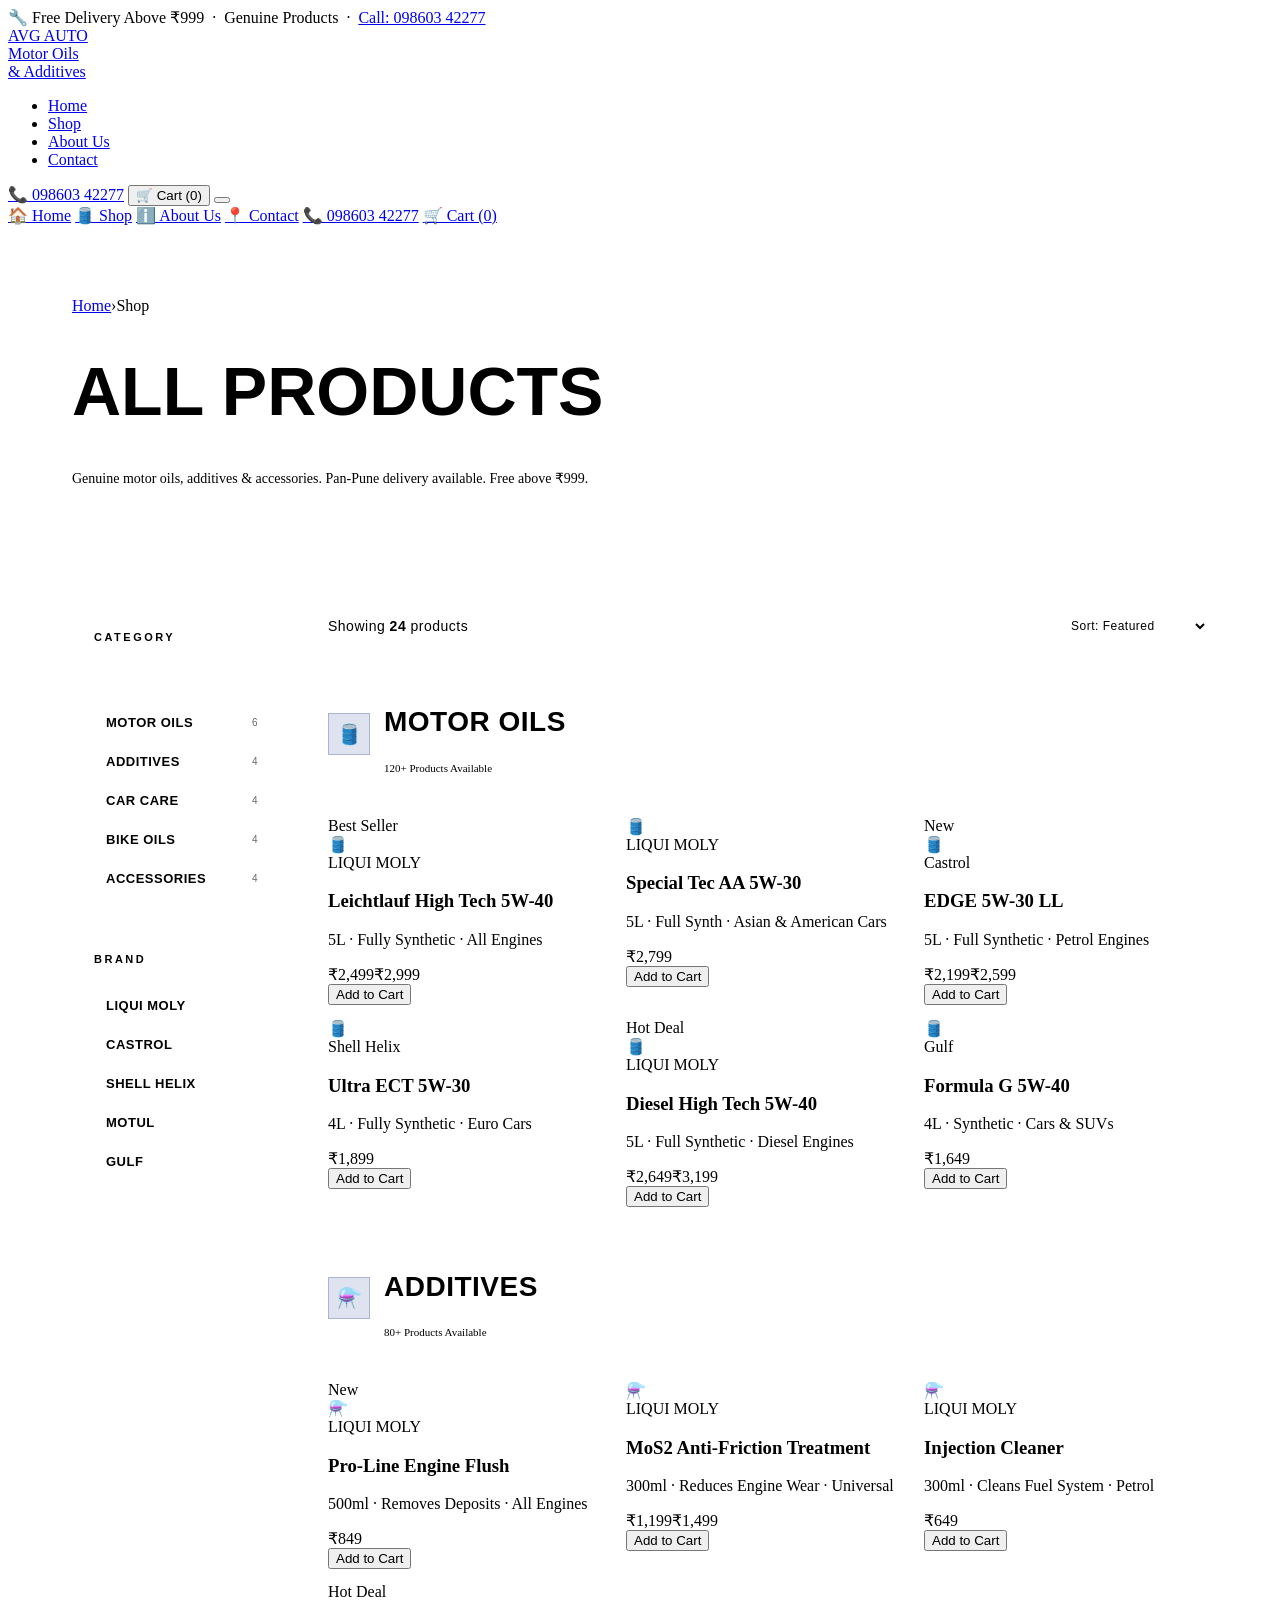
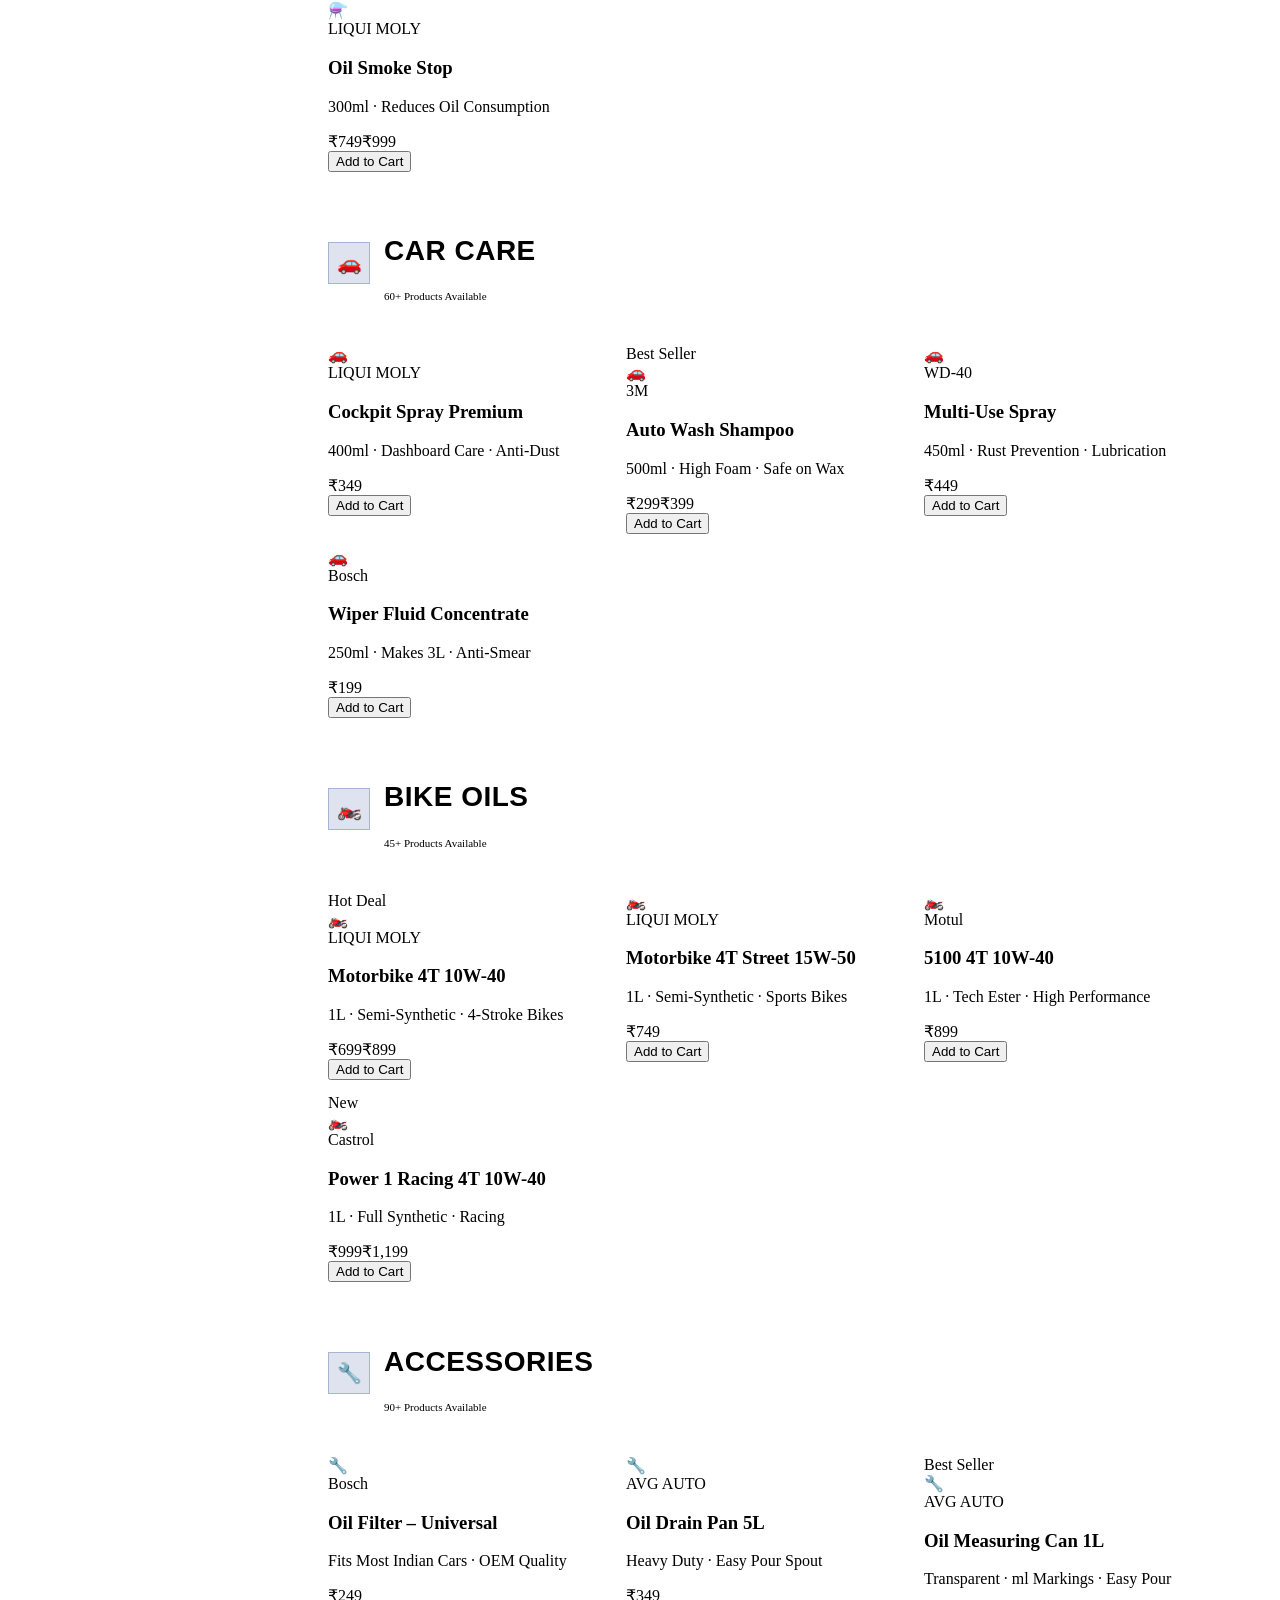
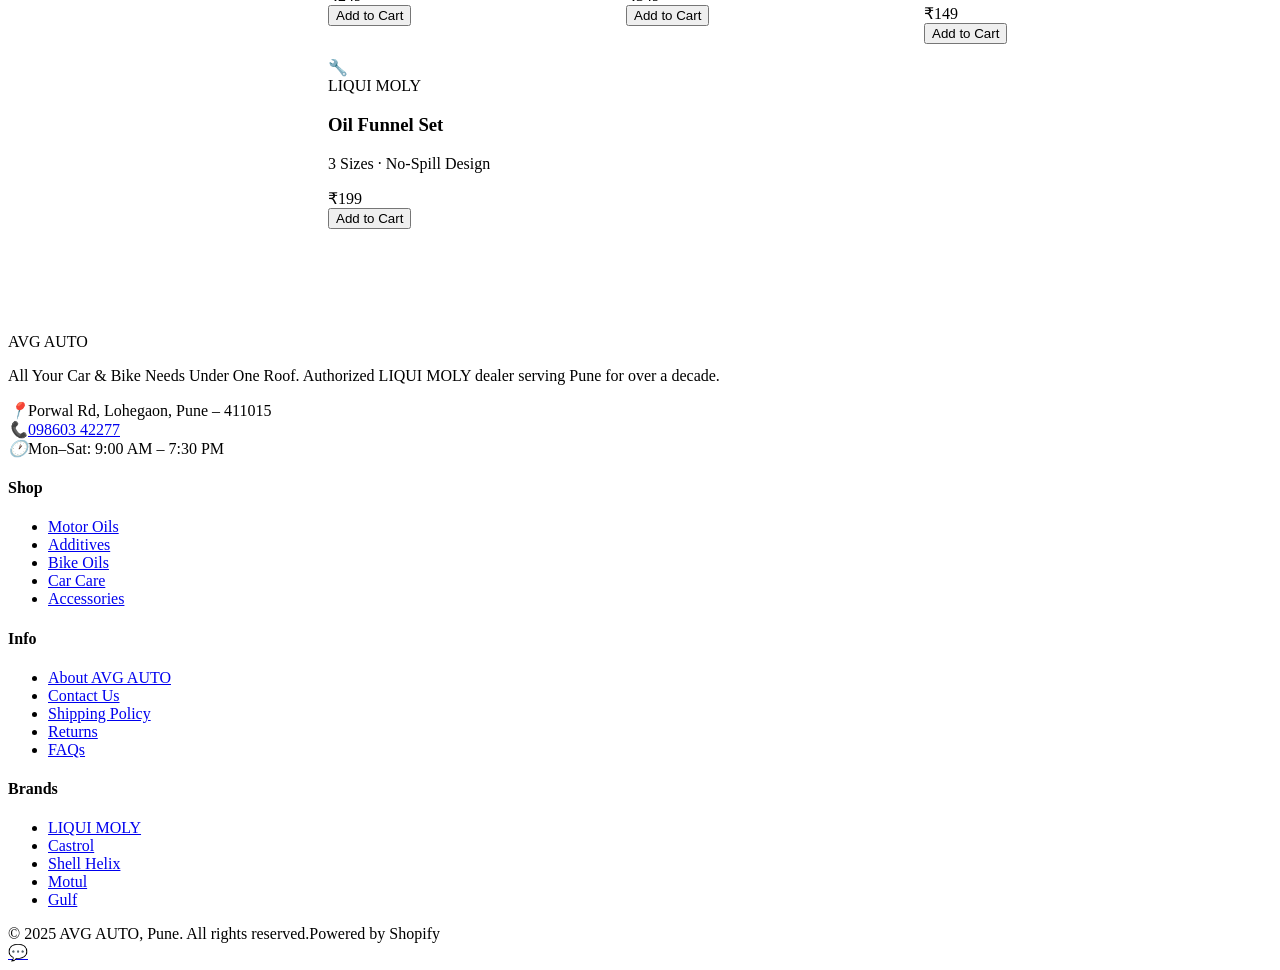
==== shop.html @ a19aa71b "Add files via upload" ====
<!DOCTYPE html>
<html lang="en">
<head>
<meta charset="UTF-8">
<meta name="viewport" content="width=device-width,initial-scale=1">
<title>Shop Motor Oils & Additives Pune – AVG AUTO | LIQUI MOLY Dealer</title>
<meta name="description" content="Buy genuine LIQUI MOLY motor oils, engine additives, car care & bike oils online. AVG AUTO, Porwal Road, Lohegaon, Pune. Free delivery above ₹999. UPI accepted.">
<meta name="keywords" content="buy motor oil pune, LIQUI MOLY 5w40 pune, engine oil online pune, bike oil lohegaon, car additive pune, castrol pune">
<meta name="robots" content="index, follow">
<link rel="canonical" href="https://avgauto.in/shop.html">
<meta property="og:type" content="website">
<meta property="og:title" content="Shop – AVG AUTO | Motor Oils & Additives Pune">
<meta property="og:description" content="Buy genuine LIQUI MOLY motor oils, engine additives & bike oils. Free delivery above ₹999 in Pune.">
<meta property="og:url" content="https://avgauto.in/shop.html">
<script type="application/ld+json">
{
  "@context":"https://schema.org",
  "@type":"CollectionPage",
  "name":"Shop – AVG AUTO Motor Oils & Additives",
  "description":"Buy genuine motor oils, additives and car care products in Pune",
  "url":"https://avgauto.in/shop.html",
  "provider":{"@type":"AutoPartsStore","name":"AVG AUTO","telephone":"+91-9860342277"}
}
</script>
<link rel="stylesheet" href="style.css">
<style>
.page-hero{background:var(--dark);padding:48px 20px 36px;border-bottom:1px solid var(--border);position:relative;overflow:hidden}
@media(min-width:640px){.page-hero{padding:64px 32px 44px}}@media(min-width:960px){.page-hero{padding:72px 64px 52px}}
.page-hero-word{position:absolute;right:-10px;top:50%;transform:translateY(-50%);font-family:'Barlow Condensed',sans-serif;font-weight:900;color:rgba(255,255,255,.024);pointer-events:none;line-height:1;white-space:nowrap;font-size:clamp(70px,14vw,160px)}
.page-hero h1{font-family:'Barlow Condensed',sans-serif;font-size:clamp(38px,7vw,68px);font-weight:900;text-transform:uppercase;line-height:.9;position:relative}
.page-hero h1 span{color:var(--yellow)}
.page-hero-sub{font-size:14px;color:var(--grey);margin-top:10px;position:relative;line-height:1.7}

/* LAYOUT */
.shop-wrap{display:grid;gap:28px;padding:44px 20px 72px}
@media(min-width:640px){.shop-wrap{padding:52px 32px 88px}}
@media(min-width:960px){.shop-wrap{grid-template-columns:220px 1fr;gap:36px;padding:52px 64px 104px;align-items:start}}

/* SIDEBAR */
.sidebar{display:none;position:sticky;top:80px}
.sidebar.open{display:block}
@media(min-width:960px){.sidebar{display:block}}
.filter-box{background:var(--dark2);border:1px solid var(--border);padding:22px}
.filter-box+.filter-box{margin-top:14px}
.filter-h{font-family:'Barlow Condensed',sans-serif;font-size:11px;font-weight:700;letter-spacing:2.5px;text-transform:uppercase;color:var(--grey);margin-bottom:14px;padding-bottom:10px;border-bottom:1px solid var(--border)}
.filter-btn{display:flex;align-items:center;justify-content:space-between;width:100%;text-align:left;background:none;border:1px solid var(--border);color:var(--grey-light);padding:9px 12px;font-family:'Barlow Condensed',sans-serif;font-size:13px;letter-spacing:.5px;text-transform:uppercase;font-weight:600;cursor:pointer;margin-bottom:6px;transition:all .2s}
.filter-btn:last-child{margin-bottom:0}
.filter-btn:hover{background:rgba(26,59,140,.12);border-color:var(--blue);color:var(--white)}
.filter-btn.active{background:var(--blue);border-color:var(--blue);color:#fff}
.filter-count{font-size:10px;opacity:.6;font-weight:400}
.mob-filter-toggle{display:flex;align-items:center;gap:8px;background:var(--dark2);border:1px solid var(--border);color:var(--white);padding:11px 16px;font-family:'Barlow Condensed',sans-serif;font-size:12px;letter-spacing:1.5px;text-transform:uppercase;font-weight:700;cursor:pointer;margin-bottom:20px;width:100%}
@media(min-width:960px){.mob-filter-toggle{display:none}}

/* SHOP TOP BAR */
.shop-topbar{display:flex;align-items:center;justify-content:space-between;flex-wrap:wrap;gap:12px;margin-bottom:24px}
.result-count{font-family:'Barlow Condensed',sans-serif;font-size:14px;color:var(--grey);letter-spacing:.5px}
.result-count strong{color:var(--white)}
.sort-select{background:var(--dark2);border:1px solid var(--border);color:var(--white);padding:9px 14px;font-family:'Barlow Condensed',sans-serif;font-size:12px;outline:none;cursor:pointer;letter-spacing:.5px}
.sort-select:focus{border-color:var(--blue)}
.sort-select option{background:var(--dark2)}

/* CATEGORY HEADING */
.cat-h{display:flex;align-items:center;gap:14px;margin:40px 0 20px;padding-bottom:12px;border-bottom:2px solid var(--border)}
.cat-h:first-child{margin-top:0}
.cat-h-icon{width:40px;height:40px;background:rgba(26,59,140,.14);border:1px solid rgba(26,59,140,.28);display:flex;align-items:center;justify-content:center;font-size:20px;flex-shrink:0}
.cat-h-text h2{font-family:'Barlow Condensed',sans-serif;font-size:clamp(20px,3.5vw,28px);font-weight:900;text-transform:uppercase;letter-spacing:.5px}
.cat-h-text p{font-size:11px;color:var(--grey);margin-top:2px}
.cat-h-line{flex:1;height:1px;background:var(--border)}

.prod-grid{display:grid;grid-template-columns:1fr 1fr;gap:10px}
@media(min-width:640px){.prod-grid{gap:14px}}
@media(min-width:1100px){.prod-grid{grid-template-columns:repeat(3,1fr)}}

/* EMPTY STATE */
.empty-state{text-align:center;padding:60px 20px;display:none}
.empty-state.show{display:block}
.empty-state p{font-family:'Barlow Condensed',sans-serif;font-size:20px;color:var(--grey);margin-bottom:16px}
</style>
</head>
<body>

<div class="announce">🔧 Free Delivery Above ₹999 &nbsp;·&nbsp; Genuine Products &nbsp;·&nbsp; <a href="tel:+919860342277">Call: 098603 42277</a></div>

<header>
  <a href="index.html" class="logo" aria-label="AVG AUTO Home">
    <div class="logo-mark">AVG AUTO</div>
    <div class="logo-sub">Motor Oils<br>&amp; Additives</div>
  </a>
  <ul class="desktop-nav" role="navigation" aria-label="Main navigation">
    <li><a href="index.html">Home</a></li>
    <li><a href="shop.html">Shop</a></li>
    <li><a href="about.html">About Us</a></li>
    <li><a href="contact.html">Contact</a></li>
  </ul>
  <div class="hdr-right">
    <a href="tel:+919860342277" class="hdr-phone">📞 098603 42277</a>
    <button class="btn-shop" id="cart-btn" aria-label="View cart">🛒 Cart (<span class="cart-count">0</span>)</button>
    <button class="hamburger" id="ham" aria-label="Toggle menu" aria-expanded="false">
      <span></span><span></span><span></span>
    </button>
  </div>
</header>

<nav class="mob-nav" id="mob-nav" aria-label="Mobile navigation">
  <a href="index.html">🏠 Home</a>
  <a href="shop.html">🛢️ Shop</a>
  <a href="about.html">ℹ️ About Us</a>
  <a href="contact.html">📍 Contact</a>
  <a href="tel:+919860342277" class="mob-nav-phone">📞 098603 42277</a>
  <a href="shop.html" class="mob-nav-cta">🛒 Cart (<span class="cart-count">0</span>)</a>
</nav>

<main>
<div class="page-hero">
  <nav class="breadcrumb" aria-label="Breadcrumb">
    <a href="index.html">Home</a><span>›</span><span>Shop</span>
  </nav>
  <div class="page-hero-word" aria-hidden="true">SHOP</div>
  <h1>All <span>Products</span></h1>
  <p class="page-hero-sub">Genuine motor oils, additives &amp; accessories. Pan-Pune delivery available. Free above ₹999.</p>
</div>

<div class="shop-wrap">
  <!-- SIDEBAR -->
  <aside aria-label="Product filters">
    <button class="mob-filter-toggle" id="filterToggle" aria-expanded="false" aria-controls="sidebar">
      ⚙️ Filters &amp; Categories
    </button>
    <div class="sidebar" id="sidebar">
      <div class="filter-box">
        <div class="filter-h">Category</div>
        <button class="filter-btn active" data-filter="all" aria-pressed="true">All Products <span class="filter-count">24</span></button>
        <button class="filter-btn" data-filter="motor-oils" aria-pressed="false">Motor Oils <span class="filter-count">6</span></button>
        <button class="filter-btn" data-filter="additives" aria-pressed="false">Additives <span class="filter-count">4</span></button>
        <button class="filter-btn" data-filter="car-care" aria-pressed="false">Car Care <span class="filter-count">4</span></button>
        <button class="filter-btn" data-filter="bike-oils" aria-pressed="false">Bike Oils <span class="filter-count">4</span></button>
        <button class="filter-btn" data-filter="accessories" aria-pressed="false">Accessories <span class="filter-count">4</span></button>
      </div>
      <div class="filter-box">
        <div class="filter-h">Brand</div>
        <button class="filter-btn" data-brand="LIQUI MOLY" aria-pressed="false">LIQUI MOLY</button>
        <button class="filter-btn" data-brand="Castrol" aria-pressed="false">Castrol</button>
        <button class="filter-btn" data-brand="Shell Helix" aria-pressed="false">Shell Helix</button>
        <button class="filter-btn" data-brand="Motul" aria-pressed="false">Motul</button>
        <button class="filter-btn" data-brand="Gulf" aria-pressed="false">Gulf</button>
      </div>
    </div>
  </aside>

  <!-- PRODUCTS -->
  <div>
    <div class="shop-topbar">
      <div class="result-count">Showing <strong id="visibleCount">24</strong> products</div>
      <select class="sort-select" id="sortSelect" aria-label="Sort products">
        <option value="featured">Sort: Featured</option>
        <option value="price-asc">Price: Low to High</option>
        <option value="price-desc">Price: High to Low</option>
      </select>
    </div>

    <!-- MOTOR OILS -->
    <div class="cat-h" id="motor-oils"><div class="cat-h-icon">🛢️</div><div class="cat-h-text"><h2>Motor Oils</h2><p>120+ Products Available</p></div><div class="cat-h-line"></div></div>
    <div class="prod-grid" id="grid-motor-oils">
      <article class="p-card fade-up" data-cat="motor-oils" data-brand="LIQUI MOLY" data-price="2499" itemscope itemtype="https://schema.org/Product">
        <div class="p-badge pb-blue">Best Seller</div><div class="p-img" aria-hidden="true">🛢️</div>
        <div class="p-body"><div class="p-brand" itemprop="brand">LIQUI MOLY</div><h3 class="p-name" itemprop="name">Leichtlauf High Tech 5W-40</h3><p class="p-spec" itemprop="description">5L · Fully Synthetic · All Engines</p>
        <div class="p-foot"><div><span class="p-price">₹2,499</span><span class="p-old">₹2,999</span></div><button class="btn-add" aria-label="Add to cart">Add to Cart</button></div></div>
      </article>
      <article class="p-card fade-up" data-cat="motor-oils" data-brand="LIQUI MOLY" data-price="2799" itemscope itemtype="https://schema.org/Product">
        <div class="p-img" aria-hidden="true">🛢️</div>
        <div class="p-body"><div class="p-brand" itemprop="brand">LIQUI MOLY</div><h3 class="p-name" itemprop="name">Special Tec AA 5W-30</h3><p class="p-spec" itemprop="description">5L · Full Synth · Asian &amp; American Cars</p>
        <div class="p-foot"><div><span class="p-price">₹2,799</span></div><button class="btn-add">Add to Cart</button></div></div>
      </article>
      <article class="p-card fade-up" data-cat="motor-oils" data-brand="Castrol" data-price="2199" itemscope itemtype="https://schema.org/Product">
        <div class="p-badge pb-green">New</div><div class="p-img" aria-hidden="true">🛢️</div>
        <div class="p-body"><div class="p-brand" itemprop="brand">Castrol</div><h3 class="p-name" itemprop="name">EDGE 5W-30 LL</h3><p class="p-spec" itemprop="description">5L · Full Synthetic · Petrol Engines</p>
        <div class="p-foot"><div><span class="p-price">₹2,199</span><span class="p-old">₹2,599</span></div><button class="btn-add">Add to Cart</button></div></div>
      </article>
      <article class="p-card fade-up" data-cat="motor-oils" data-brand="Shell Helix" data-price="1899" itemscope itemtype="https://schema.org/Product">
        <div class="p-img" aria-hidden="true">🛢️</div>
        <div class="p-body"><div class="p-brand" itemprop="brand">Shell Helix</div><h3 class="p-name" itemprop="name">Ultra ECT 5W-30</h3><p class="p-spec" itemprop="description">4L · Fully Synthetic · Euro Cars</p>
        <div class="p-foot"><div><span class="p-price">₹1,899</span></div><button class="btn-add">Add to Cart</button></div></div>
      </article>
      <article class="p-card fade-up" data-cat="motor-oils" data-brand="LIQUI MOLY" data-price="2649" itemscope itemtype="https://schema.org/Product">
        <div class="p-badge pb-red">Hot Deal</div><div class="p-img" aria-hidden="true">🛢️</div>
        <div class="p-body"><div class="p-brand" itemprop="brand">LIQUI MOLY</div><h3 class="p-name" itemprop="name">Diesel High Tech 5W-40</h3><p class="p-spec" itemprop="description">5L · Full Synthetic · Diesel Engines</p>
        <div class="p-foot"><div><span class="p-price">₹2,649</span><span class="p-old">₹3,199</span></div><button class="btn-add">Add to Cart</button></div></div>
      </article>
      <article class="p-card fade-up" data-cat="motor-oils" data-brand="Gulf" data-price="1649" itemscope itemtype="https://schema.org/Product">
        <div class="p-img" aria-hidden="true">🛢️</div>
        <div class="p-body"><div class="p-brand" itemprop="brand">Gulf</div><h3 class="p-name" itemprop="name">Formula G 5W-40</h3><p class="p-spec" itemprop="description">4L · Synthetic · Cars &amp; SUVs</p>
        <div class="p-foot"><div><span class="p-price">₹1,649</span></div><button class="btn-add">Add to Cart</button></div></div>
      </article>
    </div>

    <!-- ADDITIVES -->
    <div class="cat-h" id="additives"><div class="cat-h-icon">⚗️</div><div class="cat-h-text"><h2>Additives</h2><p>80+ Products Available</p></div><div class="cat-h-line"></div></div>
    <div class="prod-grid" id="grid-additives">
      <article class="p-card fade-up" data-cat="additives" data-brand="LIQUI MOLY" data-price="849" itemscope itemtype="https://schema.org/Product">
        <div class="p-badge pb-green">New</div><div class="p-img" aria-hidden="true">⚗️</div>
        <div class="p-body"><div class="p-brand" itemprop="brand">LIQUI MOLY</div><h3 class="p-name" itemprop="name">Pro-Line Engine Flush</h3><p class="p-spec" itemprop="description">500ml · Removes Deposits · All Engines</p>
        <div class="p-foot"><div><span class="p-price">₹849</span></div><button class="btn-add">Add to Cart</button></div></div>
      </article>
      <article class="p-card fade-up" data-cat="additives" data-brand="LIQUI MOLY" data-price="1199">
        <div class="p-img" aria-hidden="true">⚗️</div>
        <div class="p-body"><div class="p-brand">LIQUI MOLY</div><h3 class="p-name">MoS2 Anti-Friction Treatment</h3><p class="p-spec">300ml · Reduces Engine Wear · Universal</p>
        <div class="p-foot"><div><span class="p-price">₹1,199</span><span class="p-old">₹1,499</span></div><button class="btn-add">Add to Cart</button></div></div>
      </article>
      <article class="p-card fade-up" data-cat="additives" data-brand="LIQUI MOLY" data-price="649">
        <div class="p-img" aria-hidden="true">⚗️</div>
        <div class="p-body"><div class="p-brand">LIQUI MOLY</div><h3 class="p-name">Injection Cleaner</h3><p class="p-spec">300ml · Cleans Fuel System · Petrol</p>
        <div class="p-foot"><div><span class="p-price">₹649</span></div><button class="btn-add">Add to Cart</button></div></div>
      </article>
      <article class="p-card fade-up" data-cat="additives" data-brand="LIQUI MOLY" data-price="749">
        <div class="p-badge pb-red">Hot Deal</div><div class="p-img" aria-hidden="true">⚗️</div>
        <div class="p-body"><div class="p-brand">LIQUI MOLY</div><h3 class="p-name">Oil Smoke Stop</h3><p class="p-spec">300ml · Reduces Oil Consumption</p>
        <div class="p-foot"><div><span class="p-price">₹749</span><span class="p-old">₹999</span></div><button class="btn-add">Add to Cart</button></div></div>
      </article>
    </div>

    <!-- CAR CARE -->
    <div class="cat-h" id="car-care"><div class="cat-h-icon">🚗</div><div class="cat-h-text"><h2>Car Care</h2><p>60+ Products Available</p></div><div class="cat-h-line"></div></div>
    <div class="prod-grid" id="grid-car-care">
      <article class="p-card fade-up" data-cat="car-care" data-brand="LIQUI MOLY" data-price="349">
        <div class="p-img" aria-hidden="true">🚗</div>
        <div class="p-body"><div class="p-brand">LIQUI MOLY</div><h3 class="p-name">Cockpit Spray Premium</h3><p class="p-spec">400ml · Dashboard Care · Anti-Dust</p>
        <div class="p-foot"><div><span class="p-price">₹349</span></div><button class="btn-add">Add to Cart</button></div></div>
      </article>
      <article class="p-card fade-up" data-cat="car-care" data-brand="3M" data-price="299">
        <div class="p-badge pb-blue">Best Seller</div><div class="p-img" aria-hidden="true">🚗</div>
        <div class="p-body"><div class="p-brand">3M</div><h3 class="p-name">Auto Wash Shampoo</h3><p class="p-spec">500ml · High Foam · Safe on Wax</p>
        <div class="p-foot"><div><span class="p-price">₹299</span><span class="p-old">₹399</span></div><button class="btn-add">Add to Cart</button></div></div>
      </article>
      <article class="p-card fade-up" data-cat="car-care" data-brand="WD-40" data-price="449">
        <div class="p-img" aria-hidden="true">🚗</div>
        <div class="p-body"><div class="p-brand">WD-40</div><h3 class="p-name">Multi-Use Spray</h3><p class="p-spec">450ml · Rust Prevention · Lubrication</p>
        <div class="p-foot"><div><span class="p-price">₹449</span></div><button class="btn-add">Add to Cart</button></div></div>
      </article>
      <article class="p-card fade-up" data-cat="car-care" data-brand="Bosch" data-price="199">
        <div class="p-img" aria-hidden="true">🚗</div>
        <div class="p-body"><div class="p-brand">Bosch</div><h3 class="p-name">Wiper Fluid Concentrate</h3><p class="p-spec">250ml · Makes 3L · Anti-Smear</p>
        <div class="p-foot"><div><span class="p-price">₹199</span></div><button class="btn-add">Add to Cart</button></div></div>
      </article>
    </div>

    <!-- BIKE OILS -->
    <div class="cat-h" id="bike-oils"><div class="cat-h-icon">🏍️</div><div class="cat-h-text"><h2>Bike Oils</h2><p>45+ Products Available</p></div><div class="cat-h-line"></div></div>
    <div class="prod-grid" id="grid-bike-oils">
      <article class="p-card fade-up" data-cat="bike-oils" data-brand="LIQUI MOLY" data-price="699">
        <div class="p-badge pb-red">Hot Deal</div><div class="p-img" aria-hidden="true">🏍️</div>
        <div class="p-body"><div class="p-brand">LIQUI MOLY</div><h3 class="p-name">Motorbike 4T 10W-40</h3><p class="p-spec">1L · Semi-Synthetic · 4-Stroke Bikes</p>
        <div class="p-foot"><div><span class="p-price">₹699</span><span class="p-old">₹899</span></div><button class="btn-add">Add to Cart</button></div></div>
      </article>
      <article class="p-card fade-up" data-cat="bike-oils" data-brand="LIQUI MOLY" data-price="749">
        <div class="p-img" aria-hidden="true">🏍️</div>
        <div class="p-body"><div class="p-brand">LIQUI MOLY</div><h3 class="p-name">Motorbike 4T Street 15W-50</h3><p class="p-spec">1L · Semi-Synthetic · Sports Bikes</p>
        <div class="p-foot"><div><span class="p-price">₹749</span></div><button class="btn-add">Add to Cart</button></div></div>
      </article>
      <article class="p-card fade-up" data-cat="bike-oils" data-brand="Motul" data-price="899">
        <div class="p-img" aria-hidden="true">🏍️</div>
        <div class="p-body"><div class="p-brand">Motul</div><h3 class="p-name">5100 4T 10W-40</h3><p class="p-spec">1L · Tech Ester · High Performance</p>
        <div class="p-foot"><div><span class="p-price">₹899</span></div><button class="btn-add">Add to Cart</button></div></div>
      </article>
      <article class="p-card fade-up" data-cat="bike-oils" data-brand="Castrol" data-price="999">
        <div class="p-badge pb-green">New</div><div class="p-img" aria-hidden="true">🏍️</div>
        <div class="p-body"><div class="p-brand">Castrol</div><h3 class="p-name">Power 1 Racing 4T 10W-40</h3><p class="p-spec">1L · Full Synthetic · Racing</p>
        <div class="p-foot"><div><span class="p-price">₹999</span><span class="p-old">₹1,199</span></div><button class="btn-add">Add to Cart</button></div></div>
      </article>
    </div>

    <!-- ACCESSORIES -->
    <div class="cat-h" id="accessories"><div class="cat-h-icon">🔧</div><div class="cat-h-text"><h2>Accessories</h2><p>90+ Products Available</p></div><div class="cat-h-line"></div></div>
    <div class="prod-grid" id="grid-accessories">
      <article class="p-card fade-up" data-cat="accessories" data-brand="Bosch" data-price="249">
        <div class="p-img" aria-hidden="true">🔧</div>
        <div class="p-body"><div class="p-brand">Bosch</div><h3 class="p-name">Oil Filter – Universal</h3><p class="p-spec">Fits Most Indian Cars · OEM Quality</p>
        <div class="p-foot"><div><span class="p-price">₹249</span></div><button class="btn-add">Add to Cart</button></div></div>
      </article>
      <article class="p-card fade-up" data-cat="accessories" data-brand="AVG AUTO" data-price="349">
        <div class="p-img" aria-hidden="true">🔧</div>
        <div class="p-body"><div class="p-brand">AVG AUTO</div><h3 class="p-name">Oil Drain Pan 5L</h3><p class="p-spec">Heavy Duty · Easy Pour Spout</p>
        <div class="p-foot"><div><span class="p-price">₹349</span></div><button class="btn-add">Add to Cart</button></div></div>
      </article>
      <article class="p-card fade-up" data-cat="accessories" data-brand="AVG AUTO" data-price="149">
        <div class="p-badge pb-blue">Best Seller</div><div class="p-img" aria-hidden="true">🔧</div>
        <div class="p-body"><div class="p-brand">AVG AUTO</div><h3 class="p-name">Oil Measuring Can 1L</h3><p class="p-spec">Transparent · ml Markings · Easy Pour</p>
        <div class="p-foot"><div><span class="p-price">₹149</span></div><button class="btn-add">Add to Cart</button></div></div>
      </article>
      <article class="p-card fade-up" data-cat="accessories" data-brand="LIQUI MOLY" data-price="199">
        <div class="p-img" aria-hidden="true">🔧</div>
        <div class="p-body"><div class="p-brand">LIQUI MOLY</div><h3 class="p-name">Oil Funnel Set</h3><p class="p-spec">3 Sizes · No-Spill Design</p>
        <div class="p-foot"><div><span class="p-price">₹199</span></div><button class="btn-add">Add to Cart</button></div></div>
      </article>
    </div>

    <div class="empty-state" id="emptyState">
      <p>No products found for this filter.</p>
      <button class="btn-pri" onclick="resetFilters()">Clear Filters</button>
    </div>
  </div>
</div>
</main>

<footer>
  <div class="footer-grid">
    <div><div class="footer-logo">AVG AUTO</div><p class="footer-desc">All Your Car &amp; Bike Needs Under One Roof. Authorized LIQUI MOLY dealer serving Pune for over a decade.</p><div class="footer-info"><div class="footer-info-row"><i>📍</i><span>Porwal Rd, Lohegaon, Pune – 411015</span></div><div class="footer-info-row"><i>📞</i><a href="tel:+919860342277">098603 42277</a></div><div class="footer-info-row"><i>🕐</i><span>Mon–Sat: 9:00 AM – 7:30 PM</span></div></div></div>
    <div class="footer-col"><h4>Shop</h4><ul class="footer-links"><li><a href="#motor-oils">Motor Oils</a></li><li><a href="#additives">Additives</a></li><li><a href="#bike-oils">Bike Oils</a></li><li><a href="#car-care">Car Care</a></li><li><a href="#accessories">Accessories</a></li></ul></div>
    <div class="footer-col"><h4>Info</h4><ul class="footer-links"><li><a href="about.html">About AVG AUTO</a></li><li><a href="contact.html">Contact Us</a></li><li><a href="contact.html">Shipping Policy</a></li><li><a href="contact.html">Returns</a></li><li><a href="contact.html">FAQs</a></li></ul></div>
    <div class="footer-col"><h4>Brands</h4><ul class="footer-links"><li><a href="#">LIQUI MOLY</a></li><li><a href="#">Castrol</a></li><li><a href="#">Shell Helix</a></li><li><a href="#">Motul</a></li><li><a href="#">Gulf</a></li></ul></div>
  </div>
  <div class="footer-bottom"><span>© 2025 AVG AUTO, Pune. All rights reserved.</span><span>Powered by Shopify</span></div>
</footer>

<a class="wa-fab" href="https://wa.me/919860342277?text=Hi%20AVG%20AUTO!%20I%20need%20help%20choosing%20the%20right%20oil." target="_blank" rel="noopener" aria-label="WhatsApp AVG AUTO">💬</a>

<script src="main.js"></script>
<script>
// Mobile filter toggle
const filterToggle = document.getElementById('filterToggle');
const sidebar = document.getElementById('sidebar');
filterToggle.addEventListener('click', () => {
  const open = sidebar.classList.toggle('open');
  filterToggle.setAttribute('aria-expanded', open);
  filterToggle.textContent = open ? '✕ Close Filters' : '⚙️ Filters & Categories';
});

// Category + Brand filters
const allCards = document.querySelectorAll('.p-card');
const visibleCount = document.getElementById('visibleCount');
const emptyState = document.getElementById('emptyState');
const catHeaders = document.querySelectorAll('.cat-h');
const catGrids = document.querySelectorAll('[id^="grid-"]');
let activeCat = 'all', activeBrand = 'all';

function applyFilters() {
  let count = 0;
  allCards.forEach(card => {
    const catMatch = activeCat === 'all' || card.dataset.cat === activeCat;
    const brandMatch = activeBrand === 'all' || card.dataset.brand === activeBrand;
    card.style.display = (catMatch && brandMatch) ? '' : 'none';
    if (catMatch && brandMatch) count++;
  });
  // Hide/show category headings
  catHeaders.forEach(h => {
    const id = h.id;
    const grid = document.getElementById('grid-' + id);
    if (!grid) return;
    const visible = [...grid.querySelectorAll('.p-card')].some(c => c.style.display !== 'none');
    h.style.display = visible ? '' : 'none';
    grid.style.display = visible ? '' : 'none';
  });
  visibleCount.textContent = count;
  emptyState.classList.toggle('show', count === 0);
}

document.querySelectorAll('[data-filter]').forEach(btn => {
  btn.addEventListener('click', function () {
    document.querySelectorAll('[data-filter]').forEach(b => { b.classList.remove('active'); b.setAttribute('aria-pressed','false'); });
    this.classList.add('active');
    this.setAttribute('aria-pressed','true');
    activeCat = this.dataset.filter;
    applyFilters();
    if (activeCat !== 'all') {
      const target = document.getElementById(activeCat);
      if (target) target.scrollIntoView({ behavior: 'smooth', block: 'start' });
    }
  });
});

document.querySelectorAll('[data-brand]').forEach(btn => {
  btn.addEventListener('click', function () {
    const wasActive = this.classList.contains('active');
    document.querySelectorAll('[data-brand]').forEach(b => { b.classList.remove('active'); b.setAttribute('aria-pressed','false'); });
    if (!wasActive) { this.classList.add('active'); this.setAttribute('aria-pressed','true'); activeBrand = this.dataset.brand; }
    else activeBrand = 'all';
    applyFilters();
  });
});

function resetFilters() {
  activeCat = 'all'; activeBrand = 'all';
  document.querySelectorAll('.filter-btn').forEach(b => { b.classList.remove('active'); b.setAttribute('aria-pressed','false'); });
  document.querySelector('[data-filter="all"]').classList.add('active');
  applyFilters();
}

// Sort
document.getElementById('sortSelect').addEventListener('change', function () {
  const grids = document.querySelectorAll('[id^="grid-"]');
  grids.forEach(grid => {
    const cards = [...grid.querySelectorAll('.p-card')];
    cards.sort((a, b) => {
      const pa = parseInt(a.dataset.price), pb = parseInt(b.dataset.price);
      if (this.value === 'price-asc') return pa - pb;
      if (this.value === 'price-desc') return pb - pa;
      return 0;
    });
    cards.forEach(c => grid.appendChild(c));
  });
});

// Scroll to anchor on page load
window.addEventListener('load', () => {
  const hash = location.hash.replace('#','');
  if (hash) {
    const btn = document.querySelector(`[data-filter="${hash}"]`);
    if (btn) btn.click();
  }
});
</script>
</body>
</html>
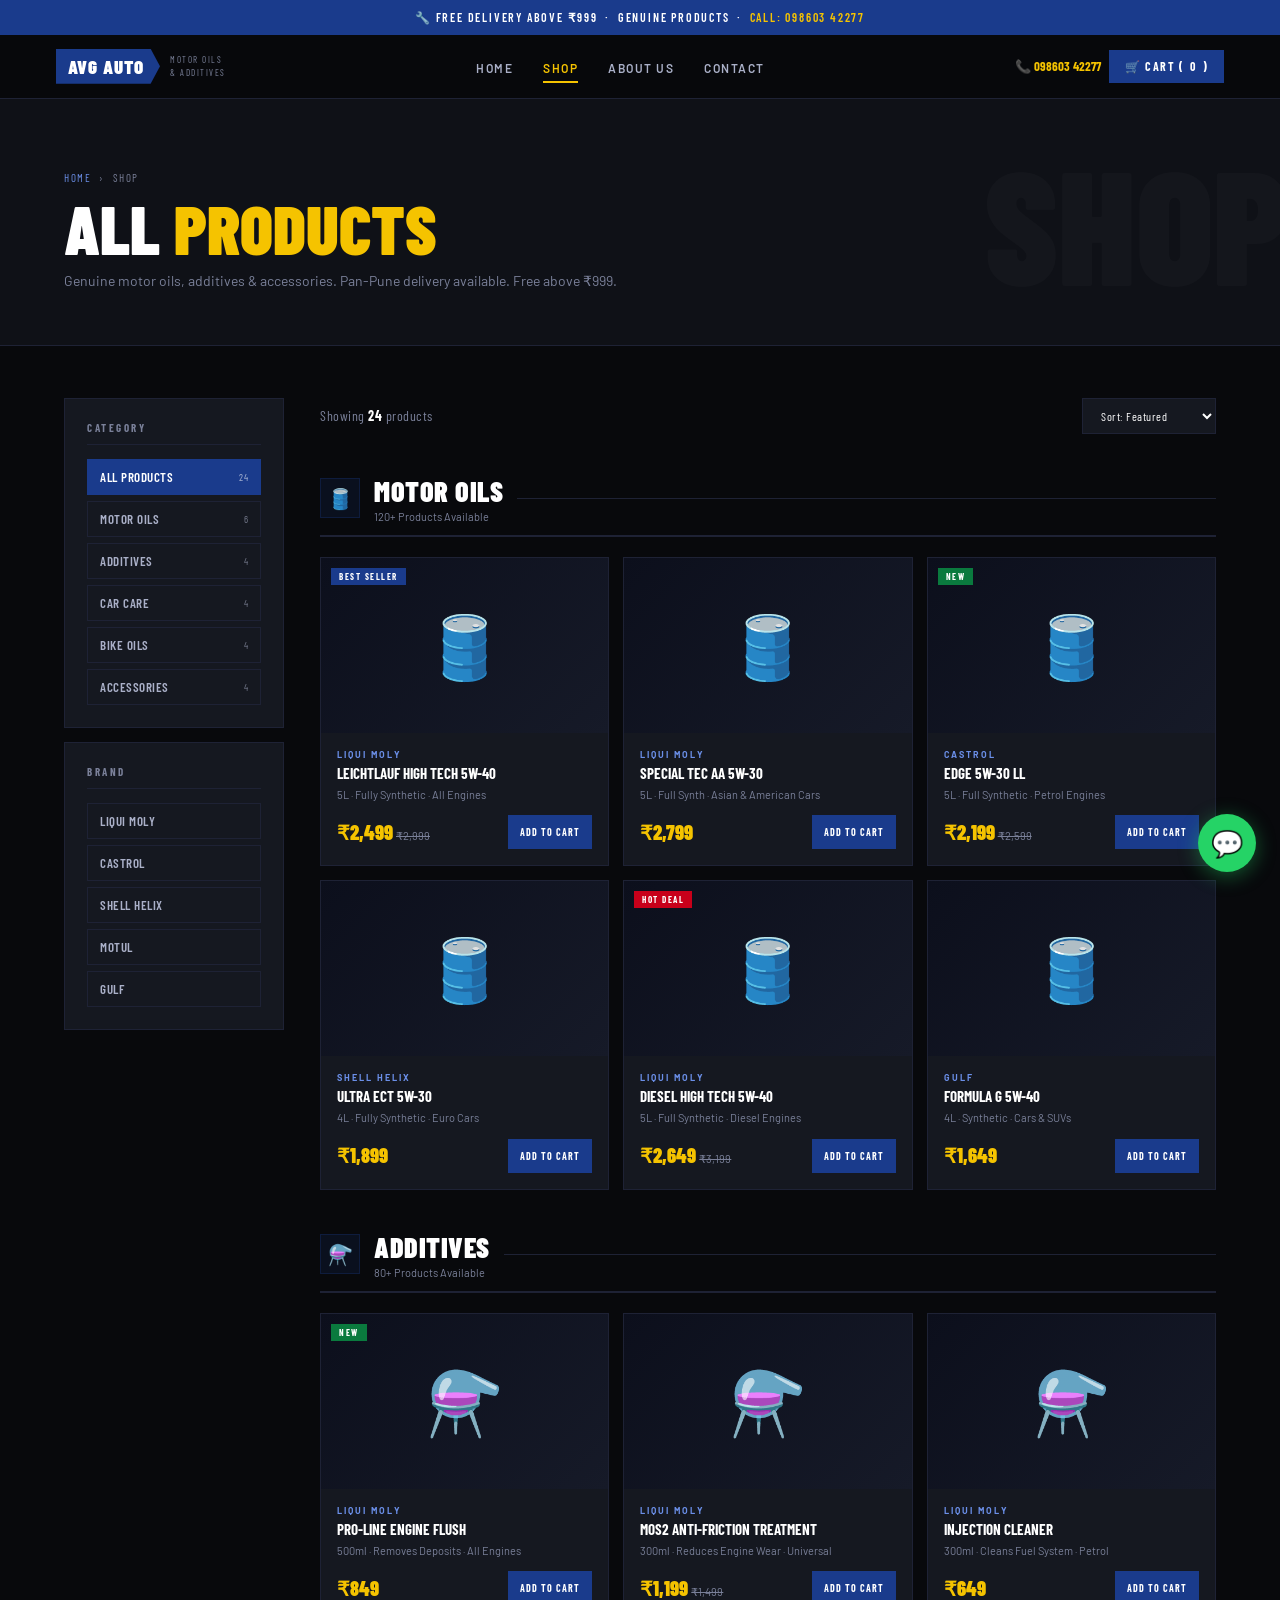
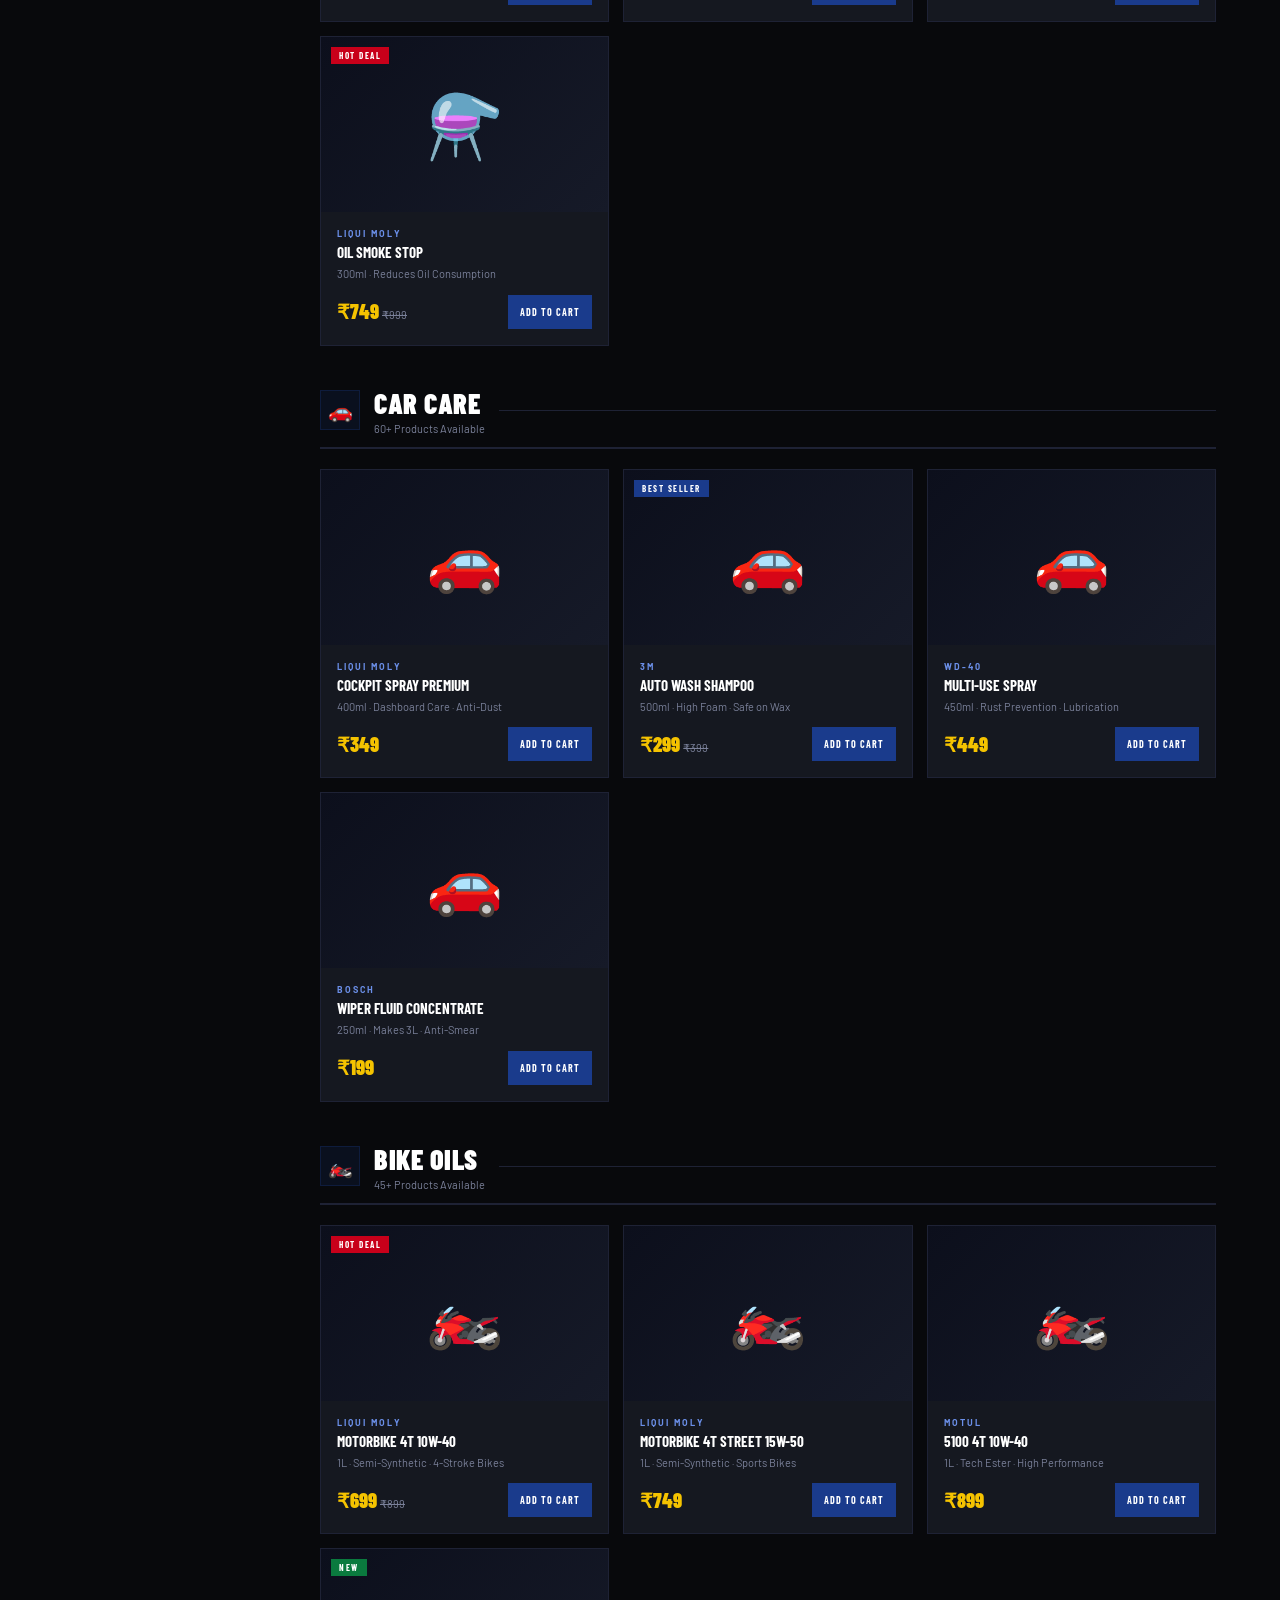
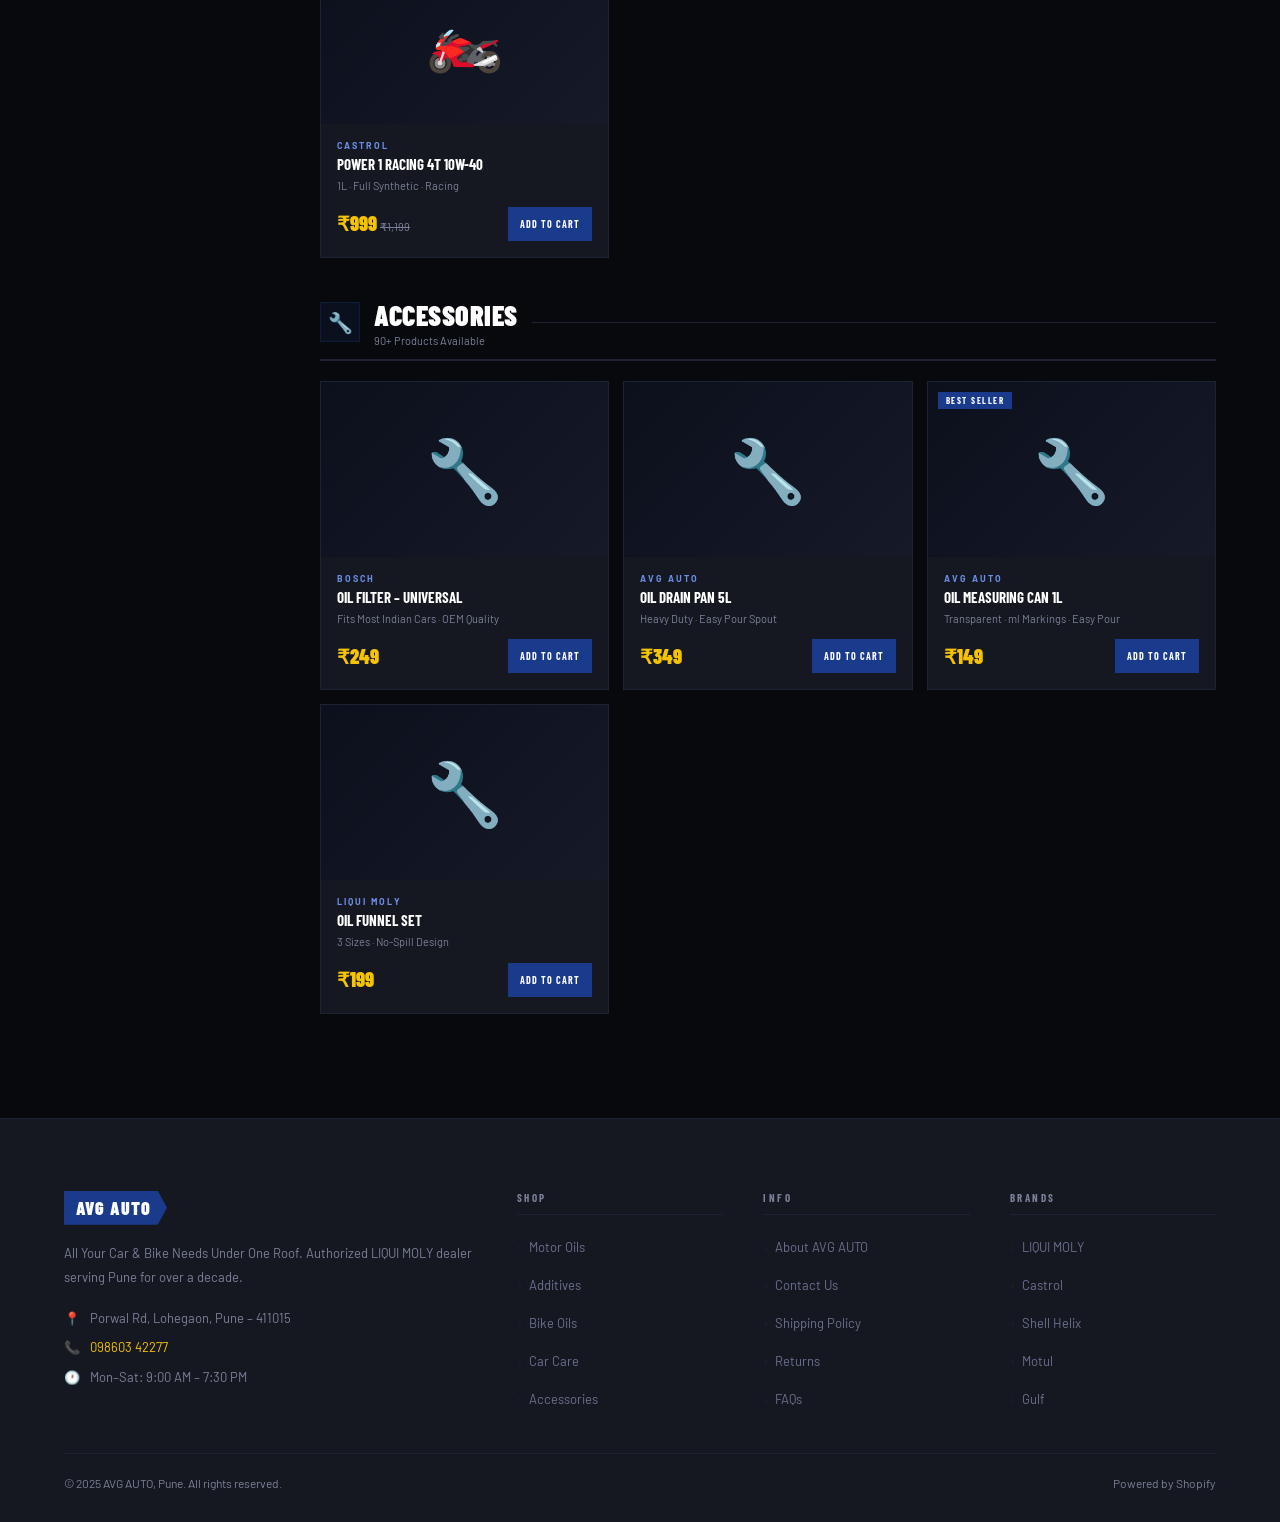
==== commit 9e3753cc: "Add files via upload" ====
--- a/shop.html
+++ b/shop.html
@@ -161,32 +161,32 @@
     <!-- MOTOR OILS -->
     <div class="cat-h" id="motor-oils"><div class="cat-h-icon">🛢️</div><div class="cat-h-text"><h2>Motor Oils</h2><p>120+ Products Available</p></div><div class="cat-h-line"></div></div>
     <div class="prod-grid" id="grid-motor-oils">
-      <article class="p-card fade-up" data-cat="motor-oils" data-brand="LIQUI MOLY" data-price="2499" itemscope itemtype="https://schema.org/Product">
+      <article data-id="prod-001" class="p-card fade-up" data-cat="motor-oils" data-brand="LIQUI MOLY" data-price="2499" itemscope itemtype="https://schema.org/Product">
         <div class="p-badge pb-blue">Best Seller</div><div class="p-img" aria-hidden="true">🛢️</div>
         <div class="p-body"><div class="p-brand" itemprop="brand">LIQUI MOLY</div><h3 class="p-name" itemprop="name">Leichtlauf High Tech 5W-40</h3><p class="p-spec" itemprop="description">5L · Fully Synthetic · All Engines</p>
         <div class="p-foot"><div><span class="p-price">₹2,499</span><span class="p-old">₹2,999</span></div><button class="btn-add" aria-label="Add to cart">Add to Cart</button></div></div>
       </article>
-      <article class="p-card fade-up" data-cat="motor-oils" data-brand="LIQUI MOLY" data-price="2799" itemscope itemtype="https://schema.org/Product">
+      <article data-id="prod-002" class="p-card fade-up" data-cat="motor-oils" data-brand="LIQUI MOLY" data-price="2799" itemscope itemtype="https://schema.org/Product">
         <div class="p-img" aria-hidden="true">🛢️</div>
         <div class="p-body"><div class="p-brand" itemprop="brand">LIQUI MOLY</div><h3 class="p-name" itemprop="name">Special Tec AA 5W-30</h3><p class="p-spec" itemprop="description">5L · Full Synth · Asian &amp; American Cars</p>
         <div class="p-foot"><div><span class="p-price">₹2,799</span></div><button class="btn-add">Add to Cart</button></div></div>
       </article>
-      <article class="p-card fade-up" data-cat="motor-oils" data-brand="Castrol" data-price="2199" itemscope itemtype="https://schema.org/Product">
+      <article data-id="prod-003" class="p-card fade-up" data-cat="motor-oils" data-brand="Castrol" data-price="2199" itemscope itemtype="https://schema.org/Product">
         <div class="p-badge pb-green">New</div><div class="p-img" aria-hidden="true">🛢️</div>
         <div class="p-body"><div class="p-brand" itemprop="brand">Castrol</div><h3 class="p-name" itemprop="name">EDGE 5W-30 LL</h3><p class="p-spec" itemprop="description">5L · Full Synthetic · Petrol Engines</p>
         <div class="p-foot"><div><span class="p-price">₹2,199</span><span class="p-old">₹2,599</span></div><button class="btn-add">Add to Cart</button></div></div>
       </article>
-      <article class="p-card fade-up" data-cat="motor-oils" data-brand="Shell Helix" data-price="1899" itemscope itemtype="https://schema.org/Product">
+      <article data-id="prod-004" class="p-card fade-up" data-cat="motor-oils" data-brand="Shell Helix" data-price="1899" itemscope itemtype="https://schema.org/Product">
         <div class="p-img" aria-hidden="true">🛢️</div>
         <div class="p-body"><div class="p-brand" itemprop="brand">Shell Helix</div><h3 class="p-name" itemprop="name">Ultra ECT 5W-30</h3><p class="p-spec" itemprop="description">4L · Fully Synthetic · Euro Cars</p>
         <div class="p-foot"><div><span class="p-price">₹1,899</span></div><button class="btn-add">Add to Cart</button></div></div>
       </article>
-      <article class="p-card fade-up" data-cat="motor-oils" data-brand="LIQUI MOLY" data-price="2649" itemscope itemtype="https://schema.org/Product">
+      <article data-id="prod-005" class="p-card fade-up" data-cat="motor-oils" data-brand="LIQUI MOLY" data-price="2649" itemscope itemtype="https://schema.org/Product">
         <div class="p-badge pb-red">Hot Deal</div><div class="p-img" aria-hidden="true">🛢️</div>
         <div class="p-body"><div class="p-brand" itemprop="brand">LIQUI MOLY</div><h3 class="p-name" itemprop="name">Diesel High Tech 5W-40</h3><p class="p-spec" itemprop="description">5L · Full Synthetic · Diesel Engines</p>
         <div class="p-foot"><div><span class="p-price">₹2,649</span><span class="p-old">₹3,199</span></div><button class="btn-add">Add to Cart</button></div></div>
       </article>
-      <article class="p-card fade-up" data-cat="motor-oils" data-brand="Gulf" data-price="1649" itemscope itemtype="https://schema.org/Product">
+      <article data-id="prod-006" class="p-card fade-up" data-cat="motor-oils" data-brand="Gulf" data-price="1649" itemscope itemtype="https://schema.org/Product">
         <div class="p-img" aria-hidden="true">🛢️</div>
         <div class="p-body"><div class="p-brand" itemprop="brand">Gulf</div><h3 class="p-name" itemprop="name">Formula G 5W-40</h3><p class="p-spec" itemprop="description">4L · Synthetic · Cars &amp; SUVs</p>
         <div class="p-foot"><div><span class="p-price">₹1,649</span></div><button class="btn-add">Add to Cart</button></div></div>
@@ -196,22 +196,22 @@
     <!-- ADDITIVES -->
     <div class="cat-h" id="additives"><div class="cat-h-icon">⚗️</div><div class="cat-h-text"><h2>Additives</h2><p>80+ Products Available</p></div><div class="cat-h-line"></div></div>
     <div class="prod-grid" id="grid-additives">
-      <article class="p-card fade-up" data-cat="additives" data-brand="LIQUI MOLY" data-price="849" itemscope itemtype="https://schema.org/Product">
+      <article data-id="prod-007" class="p-card fade-up" data-cat="additives" data-brand="LIQUI MOLY" data-price="849" itemscope itemtype="https://schema.org/Product">
         <div class="p-badge pb-green">New</div><div class="p-img" aria-hidden="true">⚗️</div>
         <div class="p-body"><div class="p-brand" itemprop="brand">LIQUI MOLY</div><h3 class="p-name" itemprop="name">Pro-Line Engine Flush</h3><p class="p-spec" itemprop="description">500ml · Removes Deposits · All Engines</p>
         <div class="p-foot"><div><span class="p-price">₹849</span></div><button class="btn-add">Add to Cart</button></div></div>
       </article>
-      <article class="p-card fade-up" data-cat="additives" data-brand="LIQUI MOLY" data-price="1199">
+      <article data-id="prod-008" class="p-card fade-up" data-cat="additives" data-brand="LIQUI MOLY" data-price="1199">
         <div class="p-img" aria-hidden="true">⚗️</div>
         <div class="p-body"><div class="p-brand">LIQUI MOLY</div><h3 class="p-name">MoS2 Anti-Friction Treatment</h3><p class="p-spec">300ml · Reduces Engine Wear · Universal</p>
         <div class="p-foot"><div><span class="p-price">₹1,199</span><span class="p-old">₹1,499</span></div><button class="btn-add">Add to Cart</button></div></div>
       </article>
-      <article class="p-card fade-up" data-cat="additives" data-brand="LIQUI MOLY" data-price="649">
+      <article data-id="prod-009" class="p-card fade-up" data-cat="additives" data-brand="LIQUI MOLY" data-price="649">
         <div class="p-img" aria-hidden="true">⚗️</div>
         <div class="p-body"><div class="p-brand">LIQUI MOLY</div><h3 class="p-name">Injection Cleaner</h3><p class="p-spec">300ml · Cleans Fuel System · Petrol</p>
         <div class="p-foot"><div><span class="p-price">₹649</span></div><button class="btn-add">Add to Cart</button></div></div>
       </article>
-      <article class="p-card fade-up" data-cat="additives" data-brand="LIQUI MOLY" data-price="749">
+      <article data-id="prod-010" class="p-card fade-up" data-cat="additives" data-brand="LIQUI MOLY" data-price="749">
         <div class="p-badge pb-red">Hot Deal</div><div class="p-img" aria-hidden="true">⚗️</div>
         <div class="p-body"><div class="p-brand">LIQUI MOLY</div><h3 class="p-name">Oil Smoke Stop</h3><p class="p-spec">300ml · Reduces Oil Consumption</p>
         <div class="p-foot"><div><span class="p-price">₹749</span><span class="p-old">₹999</span></div><button class="btn-add">Add to Cart</button></div></div>
@@ -221,22 +221,22 @@
     <!-- CAR CARE -->
     <div class="cat-h" id="car-care"><div class="cat-h-icon">🚗</div><div class="cat-h-text"><h2>Car Care</h2><p>60+ Products Available</p></div><div class="cat-h-line"></div></div>
     <div class="prod-grid" id="grid-car-care">
-      <article class="p-card fade-up" data-cat="car-care" data-brand="LIQUI MOLY" data-price="349">
+      <article data-id="prod-011" class="p-card fade-up" data-cat="car-care" data-brand="LIQUI MOLY" data-price="349">
         <div class="p-img" aria-hidden="true">🚗</div>
         <div class="p-body"><div class="p-brand">LIQUI MOLY</div><h3 class="p-name">Cockpit Spray Premium</h3><p class="p-spec">400ml · Dashboard Care · Anti-Dust</p>
         <div class="p-foot"><div><span class="p-price">₹349</span></div><button class="btn-add">Add to Cart</button></div></div>
       </article>
-      <article class="p-card fade-up" data-cat="car-care" data-brand="3M" data-price="299">
+      <article data-id="prod-012" class="p-card fade-up" data-cat="car-care" data-brand="3M" data-price="299">
         <div class="p-badge pb-blue">Best Seller</div><div class="p-img" aria-hidden="true">🚗</div>
         <div class="p-body"><div class="p-brand">3M</div><h3 class="p-name">Auto Wash Shampoo</h3><p class="p-spec">500ml · High Foam · Safe on Wax</p>
         <div class="p-foot"><div><span class="p-price">₹299</span><span class="p-old">₹399</span></div><button class="btn-add">Add to Cart</button></div></div>
       </article>
-      <article class="p-card fade-up" data-cat="car-care" data-brand="WD-40" data-price="449">
+      <article data-id="prod-013" class="p-card fade-up" data-cat="car-care" data-brand="WD-40" data-price="449">
         <div class="p-img" aria-hidden="true">🚗</div>
         <div class="p-body"><div class="p-brand">WD-40</div><h3 class="p-name">Multi-Use Spray</h3><p class="p-spec">450ml · Rust Prevention · Lubrication</p>
         <div class="p-foot"><div><span class="p-price">₹449</span></div><button class="btn-add">Add to Cart</button></div></div>
       </article>
-      <article class="p-card fade-up" data-cat="car-care" data-brand="Bosch" data-price="199">
+      <article data-id="prod-014" class="p-card fade-up" data-cat="car-care" data-brand="Bosch" data-price="199">
         <div class="p-img" aria-hidden="true">🚗</div>
         <div class="p-body"><div class="p-brand">Bosch</div><h3 class="p-name">Wiper Fluid Concentrate</h3><p class="p-spec">250ml · Makes 3L · Anti-Smear</p>
         <div class="p-foot"><div><span class="p-price">₹199</span></div><button class="btn-add">Add to Cart</button></div></div>
@@ -246,22 +246,22 @@
     <!-- BIKE OILS -->
     <div class="cat-h" id="bike-oils"><div class="cat-h-icon">🏍️</div><div class="cat-h-text"><h2>Bike Oils</h2><p>45+ Products Available</p></div><div class="cat-h-line"></div></div>
     <div class="prod-grid" id="grid-bike-oils">
-      <article class="p-card fade-up" data-cat="bike-oils" data-brand="LIQUI MOLY" data-price="699">
+      <article data-id="prod-015" class="p-card fade-up" data-cat="bike-oils" data-brand="LIQUI MOLY" data-price="699">
         <div class="p-badge pb-red">Hot Deal</div><div class="p-img" aria-hidden="true">🏍️</div>
         <div class="p-body"><div class="p-brand">LIQUI MOLY</div><h3 class="p-name">Motorbike 4T 10W-40</h3><p class="p-spec">1L · Semi-Synthetic · 4-Stroke Bikes</p>
         <div class="p-foot"><div><span class="p-price">₹699</span><span class="p-old">₹899</span></div><button class="btn-add">Add to Cart</button></div></div>
       </article>
-      <article class="p-card fade-up" data-cat="bike-oils" data-brand="LIQUI MOLY" data-price="749">
+      <article data-id="prod-016" class="p-card fade-up" data-cat="bike-oils" data-brand="LIQUI MOLY" data-price="749">
         <div class="p-img" aria-hidden="true">🏍️</div>
         <div class="p-body"><div class="p-brand">LIQUI MOLY</div><h3 class="p-name">Motorbike 4T Street 15W-50</h3><p class="p-spec">1L · Semi-Synthetic · Sports Bikes</p>
         <div class="p-foot"><div><span class="p-price">₹749</span></div><button class="btn-add">Add to Cart</button></div></div>
       </article>
-      <article class="p-card fade-up" data-cat="bike-oils" data-brand="Motul" data-price="899">
+      <article data-id="prod-017" class="p-card fade-up" data-cat="bike-oils" data-brand="Motul" data-price="899">
         <div class="p-img" aria-hidden="true">🏍️</div>
         <div class="p-body"><div class="p-brand">Motul</div><h3 class="p-name">5100 4T 10W-40</h3><p class="p-spec">1L · Tech Ester · High Performance</p>
         <div class="p-foot"><div><span class="p-price">₹899</span></div><button class="btn-add">Add to Cart</button></div></div>
       </article>
-      <article class="p-card fade-up" data-cat="bike-oils" data-brand="Castrol" data-price="999">
+      <article data-id="prod-018" class="p-card fade-up" data-cat="bike-oils" data-brand="Castrol" data-price="999">
         <div class="p-badge pb-green">New</div><div class="p-img" aria-hidden="true">🏍️</div>
         <div class="p-body"><div class="p-brand">Castrol</div><h3 class="p-name">Power 1 Racing 4T 10W-40</h3><p class="p-spec">1L · Full Synthetic · Racing</p>
         <div class="p-foot"><div><span class="p-price">₹999</span><span class="p-old">₹1,199</span></div><button class="btn-add">Add to Cart</button></div></div>
@@ -271,22 +271,22 @@
     <!-- ACCESSORIES -->
     <div class="cat-h" id="accessories"><div class="cat-h-icon">🔧</div><div class="cat-h-text"><h2>Accessories</h2><p>90+ Products Available</p></div><div class="cat-h-line"></div></div>
     <div class="prod-grid" id="grid-accessories">
-      <article class="p-card fade-up" data-cat="accessories" data-brand="Bosch" data-price="249">
+      <article data-id="prod-019" class="p-card fade-up" data-cat="accessories" data-brand="Bosch" data-price="249">
         <div class="p-img" aria-hidden="true">🔧</div>
         <div class="p-body"><div class="p-brand">Bosch</div><h3 class="p-name">Oil Filter – Universal</h3><p class="p-spec">Fits Most Indian Cars · OEM Quality</p>
         <div class="p-foot"><div><span class="p-price">₹249</span></div><button class="btn-add">Add to Cart</button></div></div>
       </article>
-      <article class="p-card fade-up" data-cat="accessories" data-brand="AVG AUTO" data-price="349">
+      <article data-id="prod-020" class="p-card fade-up" data-cat="accessories" data-brand="AVG AUTO" data-price="349">
         <div class="p-img" aria-hidden="true">🔧</div>
         <div class="p-body"><div class="p-brand">AVG AUTO</div><h3 class="p-name">Oil Drain Pan 5L</h3><p class="p-spec">Heavy Duty · Easy Pour Spout</p>
         <div class="p-foot"><div><span class="p-price">₹349</span></div><button class="btn-add">Add to Cart</button></div></div>
       </article>
-      <article class="p-card fade-up" data-cat="accessories" data-brand="AVG AUTO" data-price="149">
+      <article data-id="prod-021" class="p-card fade-up" data-cat="accessories" data-brand="AVG AUTO" data-price="149">
         <div class="p-badge pb-blue">Best Seller</div><div class="p-img" aria-hidden="true">🔧</div>
         <div class="p-body"><div class="p-brand">AVG AUTO</div><h3 class="p-name">Oil Measuring Can 1L</h3><p class="p-spec">Transparent · ml Markings · Easy Pour</p>
         <div class="p-foot"><div><span class="p-price">₹149</span></div><button class="btn-add">Add to Cart</button></div></div>
       </article>
-      <article class="p-card fade-up" data-cat="accessories" data-brand="LIQUI MOLY" data-price="199">
+      <article data-id="prod-022" class="p-card fade-up" data-cat="accessories" data-brand="LIQUI MOLY" data-price="199">
         <div class="p-img" aria-hidden="true">🔧</div>
         <div class="p-body"><div class="p-brand">LIQUI MOLY</div><h3 class="p-name">Oil Funnel Set</h3><p class="p-spec">3 Sizes · No-Spill Design</p>
         <div class="p-foot"><div><span class="p-price">₹199</span></div><button class="btn-add">Add to Cart</button></div></div>
--- a/style.css
+++ b/style.css
@@ -0,0 +1,148 @@
+@import url('https://fonts.googleapis.com/css2?family=Barlow+Condensed:ital,wght@0,400;0,600;0,700;0,900;1,900&family=Barlow:wght@300;400;500;600&display=swap');
+
+*,*::before,*::after{margin:0;padding:0;box-sizing:border-box}
+:root{
+  --blue:#1A3B8C;--blue-dark:#0E2666;--blue-mid:#2650B8;--blue-light:#3D6FD4;
+  --yellow:#F5C300;--black:#08090C;--dark:#0F1117;--dark2:#151820;--dark3:#1C2030;
+  --white:#FFF;--grey:#7A8099;--grey-light:#AAB0C8;--border:#1E2235;--border2:#252A40;
+}
+html{scroll-behavior:smooth;-webkit-text-size-adjust:100%}
+body{background:var(--black);color:var(--white);font-family:'Barlow',sans-serif;overflow-x:hidden;-webkit-font-smoothing:antialiased}
+img{max-width:100%;height:auto;display:block}
+a{color:inherit}
+button,input,textarea,select{font-family:inherit}
+
+/* ANNOUNCE */
+.announce{background:var(--blue);text-align:center;padding:9px 16px;font-family:'Barlow Condensed',sans-serif;font-size:12px;letter-spacing:1.8px;text-transform:uppercase;font-weight:600;line-height:1.4}
+.announce a{color:var(--yellow);text-decoration:none}
+.announce a:hover{opacity:.8}
+
+/* HEADER */
+header{background:rgba(8,9,12,.97);border-bottom:1px solid var(--border);position:sticky;top:0;z-index:300;padding:0 20px;display:flex;align-items:center;justify-content:space-between;height:64px;backdrop-filter:blur(14px)}
+@media(min-width:640px){header{padding:0 32px}}@media(min-width:960px){header{padding:0 56px}}
+.logo{display:flex;align-items:center;gap:10px;text-decoration:none;flex-shrink:0}
+.logo-mark{background:var(--blue);color:#fff;font-family:'Barlow Condensed',sans-serif;font-weight:900;font-size:19px;padding:6px 16px 6px 12px;letter-spacing:1px;clip-path:polygon(0 0,91% 0,100% 50%,91% 100%,0 100%);white-space:nowrap}
+.logo-sub{font-family:'Barlow Condensed',sans-serif;font-size:9px;color:var(--grey);letter-spacing:1.5px;text-transform:uppercase;line-height:1.5;display:none}
+@media(min-width:480px){.logo-sub{display:block}}
+.desktop-nav{display:none;list-style:none;gap:2px;align-items:center}
+@media(min-width:960px){.desktop-nav{display:flex}}
+.desktop-nav a{color:var(--grey-light);text-decoration:none;font-size:12px;letter-spacing:1.5px;text-transform:uppercase;font-weight:600;padding:8px 14px;transition:color .2s;position:relative;white-space:nowrap}
+.desktop-nav a::after{content:'';position:absolute;bottom:0;left:14px;right:14px;height:2px;background:var(--yellow);transform:scaleX(0);transition:transform .25s}
+.desktop-nav a:hover,.desktop-nav a.active{color:var(--yellow)}
+.desktop-nav a:hover::after,.desktop-nav a.active::after{transform:scaleX(1)}
+.hdr-right{display:flex;align-items:center;gap:8px;flex-shrink:0}
+.hdr-phone{font-family:'Barlow Condensed',sans-serif;font-size:13px;color:var(--yellow);font-weight:700;display:none;text-decoration:none;white-space:nowrap}
+@media(min-width:640px){.hdr-phone{display:block}}
+.btn-shop{background:var(--blue);color:#fff;border:none;padding:9px 16px;font-family:'Barlow Condensed',sans-serif;font-size:12px;letter-spacing:1.5px;text-transform:uppercase;font-weight:700;transition:background .2s;white-space:nowrap;text-decoration:none;display:inline-flex;align-items:center;gap:6px;cursor:pointer}
+.btn-shop:hover{background:var(--blue-mid)}
+.hamburger{display:flex;flex-direction:column;justify-content:center;gap:5px;padding:8px;background:none;border:none;min-width:40px;min-height:44px}
+@media(min-width:960px){.hamburger{display:none}}
+.hamburger span{display:block;width:20px;height:2px;background:#fff;border-radius:1px;transition:all .3s}
+.hamburger.open span:nth-child(1){transform:rotate(45deg) translate(5px,5px)}
+.hamburger.open span:nth-child(2){opacity:0}
+.hamburger.open span:nth-child(3){transform:rotate(-45deg) translate(5px,-5px)}
+
+/* MOBILE NAV */
+.mob-nav{display:none;position:fixed;top:64px;left:0;right:0;background:var(--dark2);border-bottom:3px solid var(--blue);z-index:299;flex-direction:column;max-height:calc(100dvh - 64px);overflow-y:auto}
+.mob-nav.open{display:flex}
+.mob-nav a{color:var(--white);text-decoration:none;font-family:'Barlow Condensed',sans-serif;font-size:20px;font-weight:700;letter-spacing:.5px;text-transform:uppercase;padding:16px 24px;border-bottom:1px solid var(--border);transition:color .2s,background .2s;display:flex;align-items:center;gap:10px;min-height:56px}
+.mob-nav a:last-child{border-bottom:none}
+.mob-nav a:hover,.mob-nav a.active{color:var(--yellow);background:rgba(26,59,140,.1)}
+.mob-nav-phone{color:var(--yellow)!important}
+.mob-nav-cta{background:var(--blue)!important;justify-content:center;letter-spacing:2px}
+.mob-nav-cta:hover{background:var(--blue-mid)!important;color:#fff!important}
+
+/* SECTIONS */
+.sec{padding:72px 20px}
+@media(min-width:640px){.sec{padding:88px 32px}}@media(min-width:960px){.sec{padding:104px 64px}}
+.sec-tag{font-family:'Barlow Condensed',sans-serif;font-size:11px;letter-spacing:3px;color:var(--blue-light);text-transform:uppercase;margin-bottom:10px;display:block;font-weight:600}
+.sec-title{font-family:'Barlow Condensed',sans-serif;font-size:clamp(30px,6vw,58px);font-weight:900;text-transform:uppercase;line-height:.92;margin-bottom:14px}
+.sec-title span{color:var(--yellow)}
+.sec-sub{font-size:15px;color:var(--grey);line-height:1.8;max-width:560px}
+.center{text-align:center}.center .sec-sub{margin:0 auto}
+
+/* BUTTONS */
+.btn-pri{background:var(--blue);color:#fff;padding:14px 32px;font-family:'Barlow Condensed',sans-serif;font-size:14px;letter-spacing:2px;text-transform:uppercase;font-weight:700;border:none;clip-path:polygon(0 0,93% 0,100% 50%,93% 100%,0 100%);transition:background .2s,transform .2s;display:inline-flex;align-items:center;gap:8px;text-decoration:none;cursor:pointer}
+.btn-pri:hover{background:var(--blue-mid);transform:translateX(3px)}
+.btn-out{background:transparent;color:#fff;padding:13px 30px;font-family:'Barlow Condensed',sans-serif;font-size:14px;letter-spacing:2px;text-transform:uppercase;font-weight:700;border:1px solid rgba(255,255,255,.2);transition:border-color .2s,color .2s;display:inline-flex;align-items:center;gap:8px;text-decoration:none;cursor:pointer}
+.btn-out:hover{border-color:var(--yellow);color:var(--yellow)}
+.btn-white{background:#fff;color:var(--blue);padding:14px 36px;font-family:'Barlow Condensed',sans-serif;font-size:14px;letter-spacing:2px;text-transform:uppercase;font-weight:900;border:none;display:inline-flex;align-items:center;gap:8px;text-decoration:none;cursor:pointer;transition:transform .2s}
+.btn-white:hover{transform:scale(1.04)}
+
+/* BRAND STRIP */
+.brand-strip{background:var(--dark2);border-top:1px solid var(--border);border-bottom:1px solid var(--border);padding:16px 0;overflow:hidden;display:flex;align-items:center}
+.brand-strip-lbl{font-family:'Barlow Condensed',sans-serif;font-size:10px;letter-spacing:2px;color:var(--grey);text-transform:uppercase;white-space:nowrap;padding:0 24px;border-right:1px solid var(--border);flex-shrink:0;display:none}
+@media(min-width:480px){.brand-strip-lbl{display:block}}
+.brand-track{display:flex;gap:52px;animation:marquee 22s linear infinite;white-space:nowrap;padding-left:28px;will-change:transform}
+.brand-item{font-family:'Barlow Condensed',sans-serif;font-size:14px;font-weight:700;color:#2A3050;letter-spacing:2px;text-transform:uppercase}
+@keyframes marquee{0%{transform:translateX(0)}100%{transform:translateX(-50%)}}
+
+/* PAGE HERO */
+.page-hero{background:var(--dark);padding:52px 20px 40px;border-bottom:1px solid var(--border);position:relative;overflow:hidden}
+@media(min-width:640px){.page-hero{padding:68px 32px 48px}}@media(min-width:960px){.page-hero{padding:80px 64px 56px}}
+.page-hero-word{position:absolute;right:-10px;top:50%;transform:translateY(-50%);font-family:'Barlow Condensed',sans-serif;font-weight:900;color:rgba(255,255,255,.024);pointer-events:none;line-height:1;font-size:clamp(70px,14vw,160px);white-space:nowrap}
+.page-hero h1{font-family:'Barlow Condensed',sans-serif;font-size:clamp(38px,7vw,68px);font-weight:900;text-transform:uppercase;line-height:.9;position:relative}
+.page-hero h1 span{color:var(--yellow)}
+.page-hero-sub{font-size:14px;color:var(--grey);margin-top:12px;position:relative;max-width:560px;line-height:1.7}
+.breadcrumb{font-family:'Barlow Condensed',sans-serif;font-size:11px;letter-spacing:1.5px;text-transform:uppercase;color:var(--grey);margin-bottom:14px;position:relative;display:flex;align-items:center;gap:8px;flex-wrap:wrap}
+.breadcrumb a{color:#6B8FE8;text-decoration:none;transition:color .2s}
+.breadcrumb a:hover{color:var(--yellow)}
+
+/* PRODUCT CARD */
+.p-card{background:var(--dark2);border:1px solid var(--border);transition:border-color .3s,transform .3s,box-shadow .3s;position:relative;overflow:hidden;display:flex;flex-direction:column}
+.p-card:hover{border-color:var(--blue);transform:translateY(-4px);box-shadow:0 12px 40px rgba(26,59,140,.15)}
+.p-badge{position:absolute;top:10px;left:10px;z-index:2;font-family:'Barlow Condensed',sans-serif;font-size:9px;letter-spacing:1.5px;text-transform:uppercase;padding:3px 8px;font-weight:700}
+.pb-blue{background:var(--blue)}.pb-red{background:#C8001A}.pb-green{background:#0A7A3E}
+.p-img{height:clamp(120px,16vw,175px);display:flex;align-items:center;justify-content:center;font-size:clamp(44px,7vw,62px);background:linear-gradient(135deg,#0C0F1C,#161A28);position:relative;overflow:hidden;flex-shrink:0}
+.p-img::after{content:'';position:absolute;bottom:0;left:0;right:0;height:2px;background:var(--blue);transform:scaleX(0);transition:transform .35s}
+.p-card:hover .p-img::after{transform:scaleX(1)}
+.p-body{padding:12px;display:flex;flex-direction:column;flex:1}
+@media(min-width:640px){.p-body{padding:16px}}
+.p-brand{font-size:9px;color:#6B8FE8;letter-spacing:2px;text-transform:uppercase;margin-bottom:4px;font-weight:700}
+.p-name{font-family:'Barlow Condensed',sans-serif;font-size:clamp(13px,1.8vw,15px);font-weight:700;text-transform:uppercase;line-height:1.2;margin-bottom:5px}
+.p-spec{font-size:11px;color:var(--grey);line-height:1.5;margin-bottom:12px;flex:1}
+.p-foot{display:flex;align-items:center;justify-content:space-between;gap:6px;flex-wrap:wrap;margin-top:auto}
+.p-price{font-family:'Barlow Condensed',sans-serif;font-size:clamp(16px,2.5vw,20px);font-weight:900;color:var(--yellow)}
+.p-old{font-size:11px;color:var(--grey);text-decoration:line-through;margin-left:3px}
+.btn-add{background:var(--blue);color:#fff;border:none;padding:8px 12px;font-family:'Barlow Condensed',sans-serif;font-size:10px;letter-spacing:1px;text-transform:uppercase;font-weight:700;transition:background .2s;cursor:pointer;min-height:34px}
+.btn-add:hover{background:var(--blue-mid)}
+
+/* FOOTER */
+footer{background:var(--dark2);border-top:1px solid var(--border);padding:52px 20px 24px}
+@media(min-width:640px){footer{padding:64px 32px 28px}}@media(min-width:960px){footer{padding:72px 64px 32px}}
+.footer-grid{display:grid;gap:36px;margin-bottom:40px}
+@media(min-width:640px){.footer-grid{grid-template-columns:1fr 1fr;gap:40px}}
+@media(min-width:960px){.footer-grid{grid-template-columns:2fr 1fr 1fr 1fr}}
+.footer-logo{background:var(--blue);color:#fff;font-family:'Barlow Condensed',sans-serif;font-weight:900;font-size:18px;padding:6px 16px 6px 12px;clip-path:polygon(0 0,91% 0,100% 50%,91% 100%,0 100%);display:inline-block;margin-bottom:16px;letter-spacing:1px}
+.footer-desc{font-size:13px;color:var(--grey);line-height:1.85;margin-bottom:20px}
+.footer-info{display:flex;flex-direction:column;gap:10px}
+.footer-info-row{display:flex;gap:10px;font-size:13px;color:var(--grey);align-items:flex-start;line-height:1.5}
+.footer-info-row i{color:var(--blue-light);width:16px;flex-shrink:0;font-style:normal}
+.footer-info-row a{color:var(--yellow);text-decoration:none}
+.footer-info-row a:hover{opacity:.8}
+.footer-col h4{font-family:'Barlow Condensed',sans-serif;font-size:11px;font-weight:700;letter-spacing:2.5px;text-transform:uppercase;color:var(--grey);margin-bottom:18px;padding-bottom:10px;border-bottom:1px solid var(--border)}
+.footer-links{list-style:none;display:flex;flex-direction:column;gap:10px}
+.footer-links a{color:#6A7090;text-decoration:none;font-size:13px;transition:color .2s;display:flex;align-items:center;gap:6px;min-height:28px}
+.footer-links a::before{content:'›';color:var(--border);font-size:14px;transition:color .2s}
+.footer-links a:hover{color:var(--yellow)}
+.footer-links a:hover::before{color:var(--yellow)}
+.footer-bottom{border-top:1px solid var(--border);padding-top:22px;display:flex;flex-direction:column;gap:8px;font-size:12px;color:var(--grey)}
+@media(min-width:640px){.footer-bottom{flex-direction:row;justify-content:space-between;align-items:center}}
+.footer-bottom a{color:var(--blue-light);text-decoration:none}
+.footer-bottom a:hover{color:var(--yellow)}
+
+/* WA FAB */
+.wa-fab{position:fixed;bottom:20px;right:16px;z-index:500;background:#25D366;color:#fff;width:54px;height:54px;border-radius:50%;display:flex;align-items:center;justify-content:center;font-size:26px;text-decoration:none;box-shadow:0 4px 20px rgba(37,211,102,.4);transition:transform .2s;animation:waP 3s ease infinite}
+.wa-fab:hover{transform:scale(1.12);animation:none;box-shadow:0 6px 30px rgba(37,211,102,.6)}
+@keyframes waP{0%,100%{box-shadow:0 4px 20px rgba(37,211,102,.35)}60%{box-shadow:0 4px 30px rgba(37,211,102,.65)}}
+@media(min-width:640px){.wa-fab{bottom:28px;right:24px;width:58px;height:58px}}
+
+/* REVEAL */
+.fade-up{opacity:0;transform:translateY(22px);transition:opacity .55s ease,transform .55s ease}
+.fade-up.visible{opacity:1;transform:translateY(0)}
+
+/* SCROLLBAR */
+::-webkit-scrollbar{width:4px}
+::-webkit-scrollbar-track{background:var(--black)}
+::-webkit-scrollbar-thumb{background:var(--blue);border-radius:2px}
+::selection{background:rgba(26,59,140,.4)}
